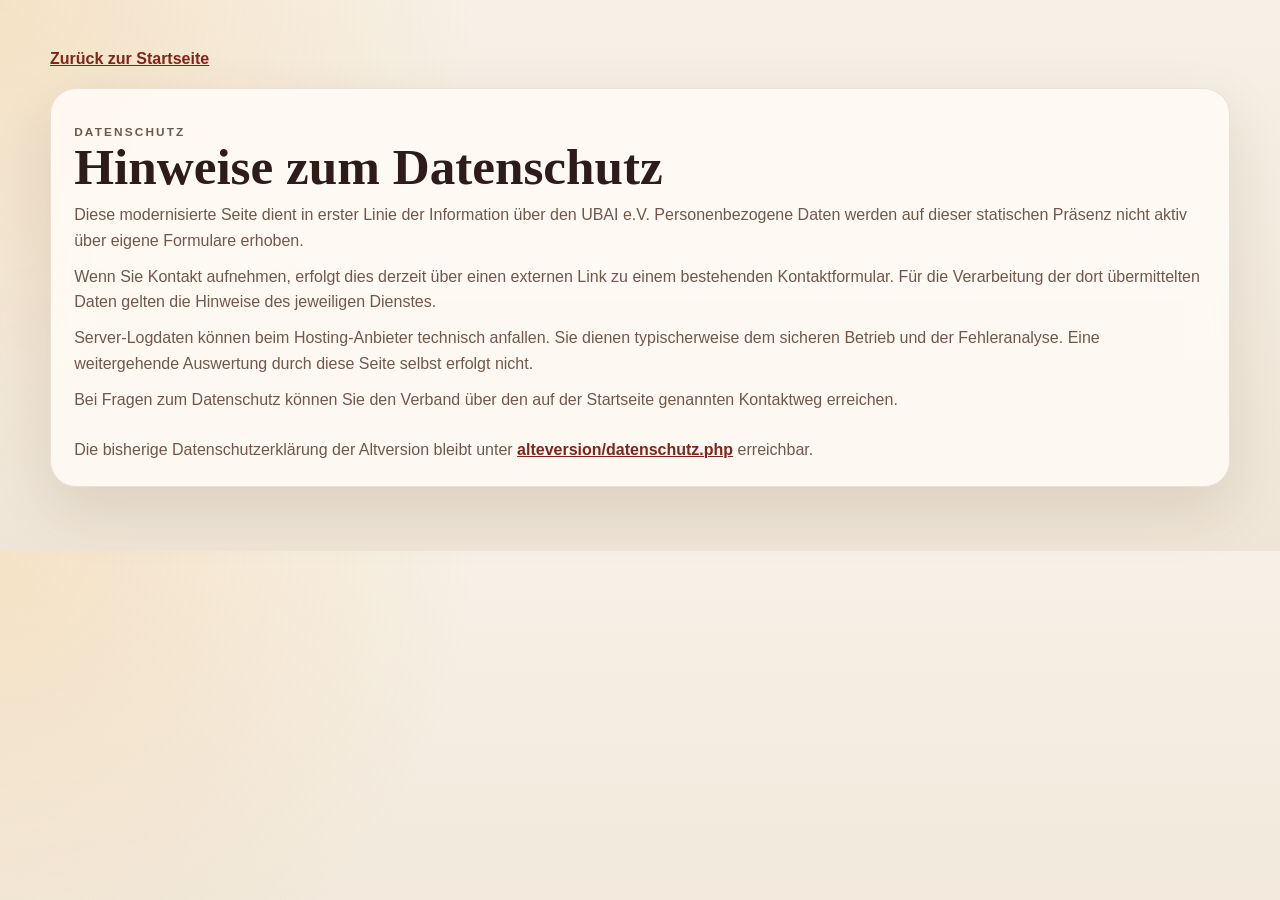
==== datenschutz.html @ fbba7e3d "Create modern UBAI website relaunch" ====
<!doctype html>
<html lang="de">
<head>
  <meta charset="utf-8">
  <meta name="viewport" content="width=device-width, initial-scale=1">
  <title>Datenschutz | UBAI.info</title>
  <meta name="description" content="Datenschutzhinweise von UBAI.info">
  <link rel="icon" href="assets/favicon.ico">
  <link rel="stylesheet" href="styles.css">
</head>
<body>
  <main class="legal-page">
    <a class="text-link" href="index.html">Zurück zur Startseite</a>
    <section class="panel legal-panel">
      <p class="eyebrow">Datenschutz</p>
      <h1>Hinweise zum Datenschutz</h1>
      <p>
        Diese modernisierte Seite dient in erster Linie der Information über den UBAI e.V.
        Personenbezogene Daten werden auf dieser statischen Präsenz nicht aktiv über eigene Formulare erhoben.
      </p>
      <p>
        Wenn Sie Kontakt aufnehmen, erfolgt dies derzeit über einen externen Link zu einem bestehenden
        Kontaktformular. Für die Verarbeitung der dort übermittelten Daten gelten die Hinweise des jeweiligen Dienstes.
      </p>
      <p>
        Server-Logdaten können beim Hosting-Anbieter technisch anfallen. Sie dienen typischerweise dem sicheren
        Betrieb und der Fehleranalyse. Eine weitergehende Auswertung durch diese Seite selbst erfolgt nicht.
      </p>
      <p>
        Bei Fragen zum Datenschutz können Sie den Verband über den auf der Startseite genannten Kontaktweg erreichen.
      </p>
      <p>
        Die bisherige Datenschutzerklärung der Altversion bleibt unter
        <a class="text-link" href="alteversion/datenschutz.php" target="_blank" rel="noreferrer">alteversion/datenschutz.php</a>
        erreichbar.
      </p>
    </section>
  </main>
</body>
</html>
---- styles.css ----
:root {
  --bg: #f4ede2;
  --bg-strong: #ead6be;
  --surface: rgba(255, 252, 246, 0.86);
  --surface-strong: #fffaf2;
  --text: #2d1c18;
  --muted: #6f584b;
  --line: rgba(86, 51, 38, 0.12);
  --accent: #ad3526;
  --accent-dark: #7e261c;
  --accent-2: #0d7f62;
  --shadow: 0 24px 60px rgba(73, 42, 27, 0.12);
  --radius: 26px;
  --radius-sm: 18px;
  --container: min(1180px, calc(100vw - 2rem));
}

* {
  box-sizing: border-box;
}

html {
  scroll-behavior: smooth;
}

body {
  margin: 0;
  color: var(--text);
  background:
    radial-gradient(circle at top left, rgba(235, 171, 70, 0.2), transparent 34%),
    linear-gradient(180deg, #f7f0e6 0%, #efe5d6 100%);
  font-family: "Manrope", "Segoe UI", sans-serif;
  line-height: 1.6;
}

img {
  max-width: 100%;
  display: block;
}

a {
  color: inherit;
}

.page-bg {
  position: fixed;
  inset: 0;
  pointer-events: none;
  overflow: hidden;
  z-index: -1;
}

.page-glow {
  position: absolute;
  border-radius: 999px;
  filter: blur(18px);
  opacity: 0.55;
}

.page-glow-a {
  width: 22rem;
  height: 22rem;
  top: -4rem;
  right: -6rem;
  background: rgba(173, 53, 38, 0.18);
}

.page-glow-b {
  width: 26rem;
  height: 26rem;
  left: -10rem;
  top: 20rem;
  background: rgba(13, 127, 98, 0.12);
}

.page-pattern {
  position: absolute;
  inset: 0;
  background-image:
    linear-gradient(rgba(128, 77, 51, 0.03) 1px, transparent 1px),
    linear-gradient(90deg, rgba(128, 77, 51, 0.03) 1px, transparent 1px);
  background-size: 28px 28px;
  mask-image: linear-gradient(180deg, rgba(0,0,0,0.35), transparent 76%);
}

.site-header {
  position: sticky;
  top: 0;
  z-index: 20;
  display: flex;
  align-items: center;
  justify-content: space-between;
  gap: 1rem;
  width: var(--container);
  margin: 1rem auto 0;
  padding: 0.9rem 1rem;
  border: 1px solid rgba(255, 255, 255, 0.45);
  border-radius: 999px;
  background: rgba(255, 249, 241, 0.72);
  backdrop-filter: blur(20px);
  box-shadow: 0 12px 28px rgba(73, 42, 27, 0.08);
}

.brand {
  display: inline-flex;
  align-items: center;
  gap: 0.8rem;
  font-weight: 800;
  text-decoration: none;
  letter-spacing: 0.02em;
}

.brand img {
  width: 3rem;
  height: auto;
}

.site-nav {
  display: flex;
  align-items: center;
  gap: 1.1rem;
}

.site-nav a {
  text-decoration: none;
  font-size: 0.95rem;
  color: var(--muted);
}

.site-nav a:hover {
  color: var(--accent-dark);
}

.nav-toggle {
  display: none;
  width: 3rem;
  height: 3rem;
  border: 0;
  border-radius: 999px;
  background: rgba(255,255,255,0.8);
  cursor: pointer;
}

.nav-toggle span {
  display: block;
  width: 1.2rem;
  height: 2px;
  margin: 0.24rem auto;
  background: var(--text);
}

main {
  width: var(--container);
  margin: 0 auto;
}

.section {
  padding: 5rem 0;
}

.hero {
  display: grid;
  grid-template-columns: minmax(0, 1.12fr) minmax(320px, 0.88fr);
  gap: 2rem;
  align-items: center;
  min-height: calc(100vh - 8rem);
}

.eyebrow {
  margin: 0 0 0.8rem;
  text-transform: uppercase;
  letter-spacing: 0.18em;
  font-size: 0.74rem;
  color: var(--accent-dark);
  font-weight: 700;
}

.hero h1,
.section-head h2,
.panel h2,
.contact-card h2 {
  margin: 0;
  font-family: "Cormorant Garamond", Georgia, serif;
  line-height: 0.95;
  letter-spacing: -0.03em;
}

.hero h1 {
  font-size: clamp(3.5rem, 7vw, 6.8rem);
  max-width: 10ch;
}

.hero-text {
  max-width: 38rem;
  margin: 1.3rem 0 0;
  font-size: 1.08rem;
  color: var(--muted);
}

.hero-actions,
.contact-actions {
  display: flex;
  gap: 0.9rem;
  flex-wrap: wrap;
  margin-top: 1.6rem;
}

.button {
  display: inline-flex;
  align-items: center;
  justify-content: center;
  min-height: 3rem;
  padding: 0.8rem 1.25rem;
  border-radius: 999px;
  text-decoration: none;
  font-weight: 700;
  transition: transform 180ms ease, background 180ms ease, color 180ms ease;
}

.button:hover {
  transform: translateY(-1px);
}

.button-primary {
  background: linear-gradient(135deg, var(--accent), #db6c35);
  color: #fff9f2;
  box-shadow: 0 18px 30px rgba(173, 53, 38, 0.22);
}

.button-secondary {
  background: rgba(255, 255, 255, 0.56);
  color: var(--text);
  border: 1px solid rgba(86, 51, 38, 0.12);
}

.hero-visual {
  position: relative;
  min-height: 34rem;
}

.hero-card {
  position: absolute;
  overflow: hidden;
  border-radius: var(--radius);
  border: 1px solid rgba(255,255,255,0.5);
  background: rgba(255, 252, 247, 0.72);
  box-shadow: var(--shadow);
  backdrop-filter: blur(18px);
}

.hero-card-logo {
  top: 2rem;
  left: 0;
  width: min(26rem, 72%);
  padding: 2rem;
}

.hero-card-image {
  right: 0;
  bottom: 2rem;
  width: min(24rem, 68%);
  aspect-ratio: 0.9;
}

.hero-card-image img {
  width: 100%;
  height: 100%;
  object-fit: cover;
}

.hero-note {
  position: absolute;
  left: 2rem;
  bottom: 0;
  display: grid;
  gap: 0.1rem;
  padding: 0.9rem 1rem;
  border-radius: var(--radius-sm);
  background: rgba(255, 249, 241, 0.92);
  border: 1px solid rgba(86, 51, 38, 0.08);
  box-shadow: 0 12px 28px rgba(73, 42, 27, 0.12);
}

.hero-note span {
  color: var(--muted);
  font-size: 0.94rem;
}

.section-grid {
  display: grid;
  grid-template-columns: minmax(0, 1.2fr) minmax(280px, 0.8fr);
  gap: 1.2rem;
}

.panel,
.contact-card {
  padding: 1.45rem;
  border-radius: var(--radius);
  border: 1px solid var(--line);
  background: var(--surface);
  backdrop-filter: blur(16px);
  box-shadow: var(--shadow);
}

.panel-accent {
  background:
    linear-gradient(180deg, rgba(13, 127, 98, 0.1), rgba(13, 127, 98, 0.04)),
    var(--surface-strong);
}

.panel h2,
.contact-card h2,
.section-head h2 {
  font-size: clamp(2.3rem, 4vw, 3.7rem);
  margin-bottom: 0.8rem;
}

.panel h3,
.timeline-item h3,
.person-card h3 {
  margin: 0 0 0.45rem;
  font-size: 1.08rem;
}

.panel p,
.timeline-item p {
  margin: 0.65rem 0 0;
  color: var(--muted);
}

.check-list,
.member-list {
  margin: 1rem 0 0;
  padding-left: 1.15rem;
  color: var(--muted);
}

.section-head {
  margin-bottom: 1.4rem;
}

.cards {
  display: grid;
  gap: 1rem;
}

.cards-4 {
  grid-template-columns: repeat(4, minmax(0, 1fr));
}

.timeline {
  display: grid;
  gap: 1rem;
}

.timeline-item img {
  margin-top: 1rem;
  border-radius: 18px;
  aspect-ratio: 16 / 9;
  object-fit: cover;
}

.timeline-meta {
  color: var(--accent-dark);
  font-size: 0.82rem;
  font-weight: 800;
  letter-spacing: 0.14em;
  text-transform: uppercase;
}

.text-link {
  display: inline-block;
  margin-top: 0.9rem;
  font-weight: 700;
  color: var(--accent-dark);
  text-decoration-thickness: 1px;
}

.link-cluster {
  display: flex;
  gap: 1rem;
  flex-wrap: wrap;
}

.membership-grid {
  align-items: stretch;
}

.panel-image {
  padding: 0;
  overflow: hidden;
}

.panel-image img {
  width: 100%;
  height: 100%;
  min-height: 22rem;
  object-fit: cover;
}

.person-card {
  min-height: 12rem;
}

.contact-card {
  display: grid;
  grid-template-columns: minmax(0, 1fr) auto;
  gap: 1.5rem;
  align-items: end;
}

.contact-address {
  color: var(--muted);
}

.site-footer {
  width: var(--container);
  margin: 0 auto;
  padding: 0 0 2.2rem;
  display: flex;
  justify-content: space-between;
  align-items: center;
  gap: 1rem;
  color: var(--muted);
  font-size: 0.92rem;
}

.site-footer nav {
  display: flex;
  gap: 1rem;
  flex-wrap: wrap;
}

.site-footer a {
  text-decoration: none;
}

.legal-page {
  width: var(--container);
  margin: 0 auto;
  padding: 2rem 0 4rem;
}

.legal-panel {
  margin-top: 1rem;
}

.legal-panel h1 {
  margin: 0;
  font-family: "Cormorant Garamond", Georgia, serif;
  font-size: clamp(2.4rem, 4vw, 4rem);
  line-height: 0.98;
}

.legal-panel p {
  color: var(--muted);
}

.reveal {
  opacity: 0;
  transform: translateY(18px);
  transition: opacity 620ms ease, transform 620ms ease;
}

.reveal.is-visible {
  opacity: 1;
  transform: translateY(0);
}

@media (max-width: 1024px) {
  .hero,
  .section-grid,
  .contact-card,
  .cards-4 {
    grid-template-columns: 1fr 1fr;
  }

  .hero {
    min-height: auto;
    padding-top: 2rem;
  }

  .hero-visual,
  .contact-card {
    grid-column: 1 / -1;
  }
}

@media (max-width: 820px) {
  .nav-toggle {
    display: inline-block;
  }

  .site-nav {
    position: absolute;
    top: calc(100% + 0.6rem);
    right: 0;
    left: 0;
    display: none;
    flex-direction: column;
    align-items: stretch;
    padding: 0.8rem;
    border-radius: 24px;
    background: rgba(255, 249, 241, 0.96);
    border: 1px solid rgba(86, 51, 38, 0.12);
    box-shadow: var(--shadow);
  }

  .site-header.nav-open .site-nav {
    display: flex;
  }

  .hero,
  .section-grid,
  .cards-4,
  .contact-card {
    grid-template-columns: 1fr;
  }

  .hero-visual {
    min-height: 26rem;
  }

  .hero-card-logo {
    width: 74%;
  }

  .hero-card-image {
    width: 60%;
  }

  .site-footer {
    flex-direction: column;
    align-items: flex-start;
  }
}

@media (max-width: 640px) {
  :root {
    --container: min(100vw - 1rem, 100%);
  }

  .site-header {
    margin-top: 0.5rem;
    border-radius: 28px;
  }

  .section {
    padding: 3.5rem 0;
  }

  .hero h1 {
    max-width: none;
  }

  .hero-visual {
    min-height: 22rem;
  }

  .hero-card-logo,
  .hero-card-image {
    position: relative;
    inset: auto;
    width: 100%;
  }

  .hero-card-logo {
    margin-bottom: 1rem;
  }

  .hero-note {
    position: relative;
    left: auto;
    bottom: auto;
    margin-top: 1rem;
  }

  .hero-actions,
  .contact-actions {
    flex-direction: column;
  }

  .button {
    width: 100%;
  }
}
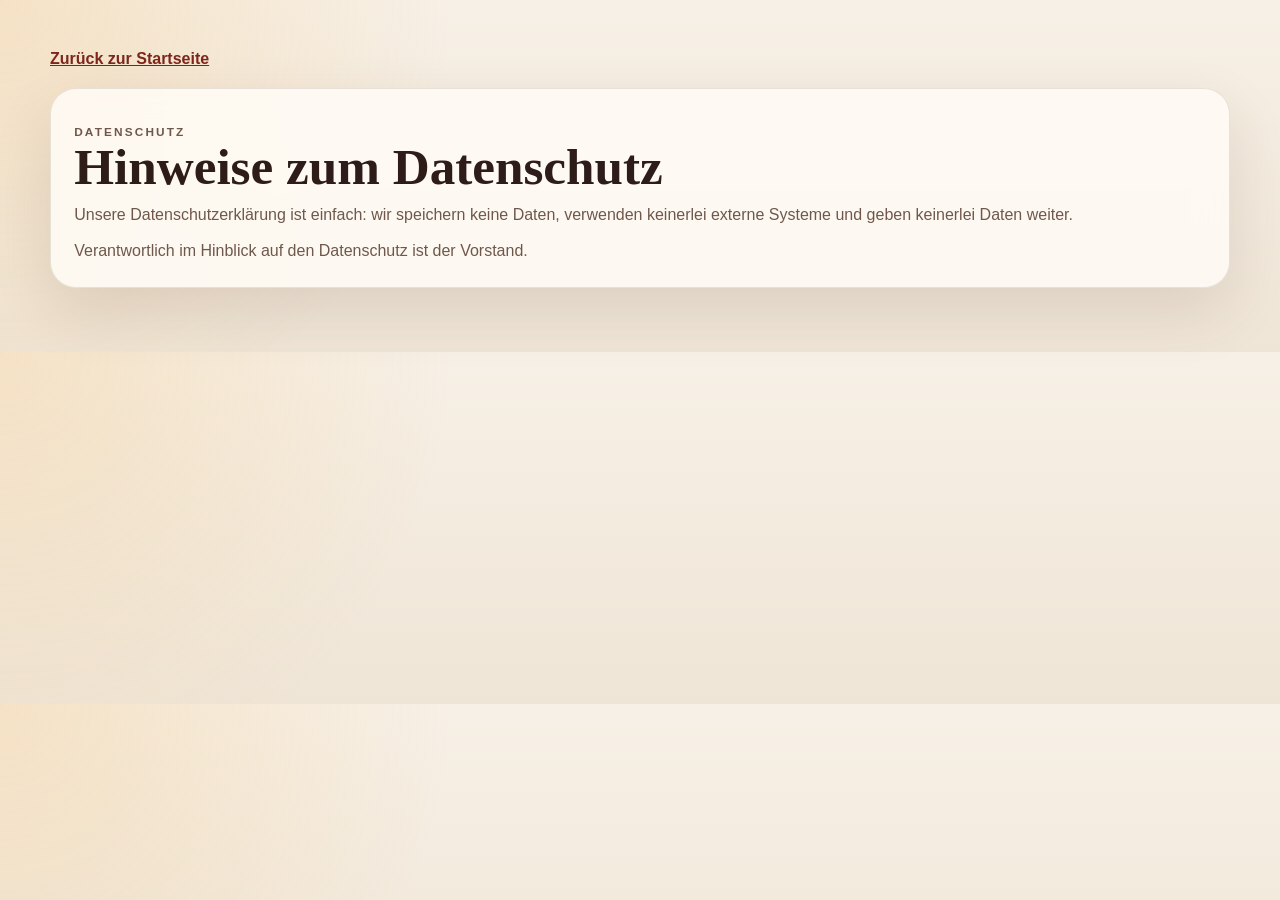
==== commit 73343b19: "Restore UBAI content from recovered 2026 version" ====
--- a/datenschutz.html
+++ b/datenschutz.html
@@ -10,29 +10,16 @@
 </head>
 <body>
   <main class="legal-page">
-    <a class="text-link" href="index.html">Zurück zur Startseite</a>
+    <a class="text-link" href="index.php">Zur&uuml;ck zur Startseite</a>
     <section class="panel legal-panel">
       <p class="eyebrow">Datenschutz</p>
       <h1>Hinweise zum Datenschutz</h1>
       <p>
-        Diese modernisierte Seite dient in erster Linie der Information über den UBAI e.V.
-        Personenbezogene Daten werden auf dieser statischen Präsenz nicht aktiv über eigene Formulare erhoben.
+        Unsere Datenschutzerkl&auml;rung ist einfach: wir speichern keine Daten,
+        verwenden keinerlei externe Systeme und geben keinerlei Daten weiter.
       </p>
       <p>
-        Wenn Sie Kontakt aufnehmen, erfolgt dies derzeit über einen externen Link zu einem bestehenden
-        Kontaktformular. Für die Verarbeitung der dort übermittelten Daten gelten die Hinweise des jeweiligen Dienstes.
-      </p>
-      <p>
-        Server-Logdaten können beim Hosting-Anbieter technisch anfallen. Sie dienen typischerweise dem sicheren
-        Betrieb und der Fehleranalyse. Eine weitergehende Auswertung durch diese Seite selbst erfolgt nicht.
-      </p>
-      <p>
-        Bei Fragen zum Datenschutz können Sie den Verband über den auf der Startseite genannten Kontaktweg erreichen.
-      </p>
-      <p>
-        Die bisherige Datenschutzerklärung der Altversion bleibt unter
-        <a class="text-link" href="alteversion/datenschutz.php" target="_blank" rel="noreferrer">alteversion/datenschutz.php</a>
-        erreichbar.
+        Verantwortlich im Hinblick auf den Datenschutz ist der Vorstand.
       </p>
     </section>
   </main>
--- a/styles.css
+++ b/styles.css
@@ -402,6 +402,14 @@
   min-height: 12rem;
 }
 
+.person-card img {
+  width: 100%;
+  aspect-ratio: 1 / 1.06;
+  object-fit: cover;
+  border-radius: 18px;
+  margin-bottom: 0.9rem;
+}
+
 .contact-card {
   display: grid;
   grid-template-columns: minmax(0, 1fr) auto;
